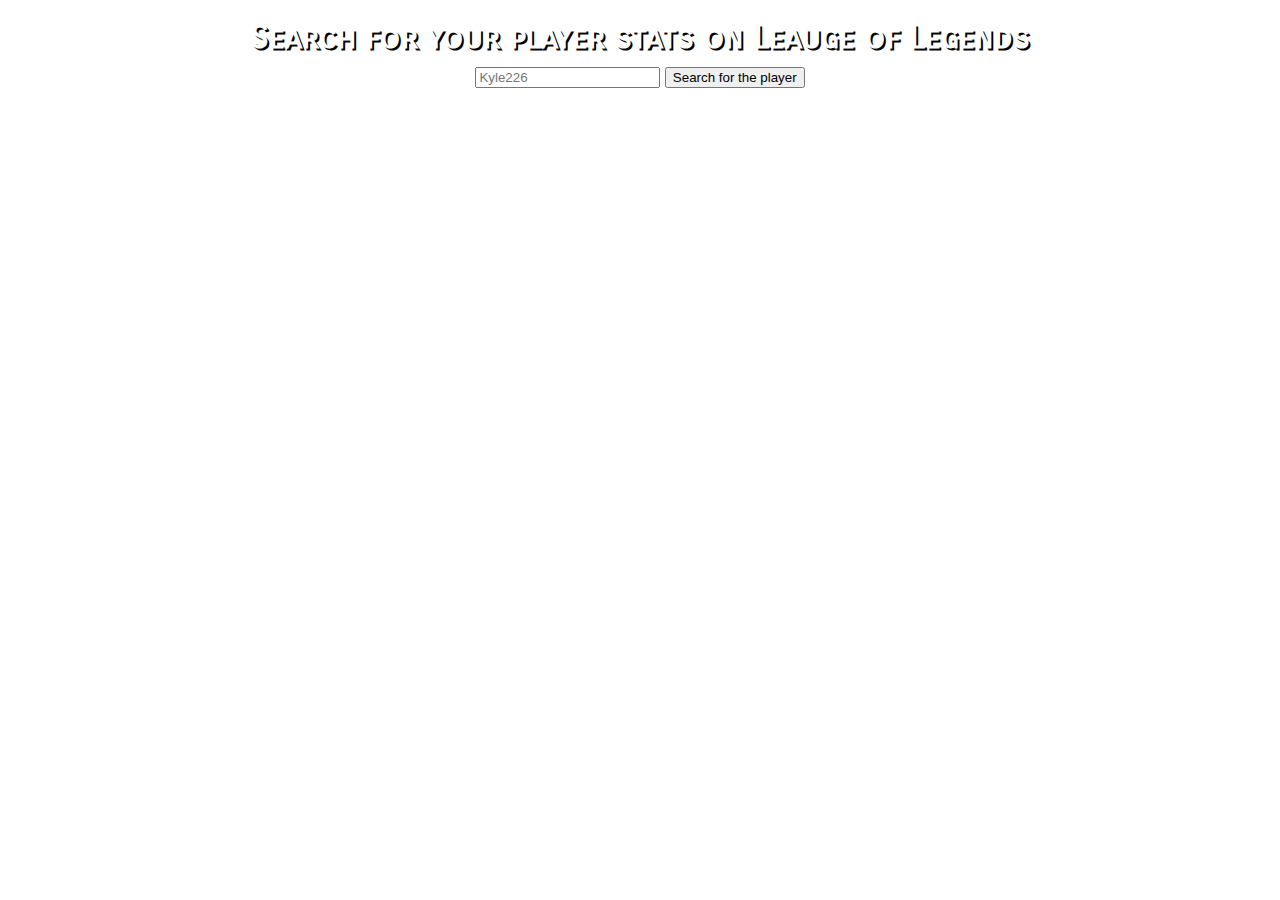
==== index.html @ 928522b2 "Name Search working, icon/stats not" ====
<!DOCTYPE html>
<html lang="en">
<head>
	<title>LoL Player Stats</title>
	<meta charset="utf-8">
	<meta name="description" content="Search League of Legends for player stats">
	<script src="https://ajax.googleapis.com/ajax/libs/jquery/3.3.1/jquery.min.js"></script>
	<link rel="stylesheet" href="https://stackpath.bootstrapcdn.com/bootstrap/4.1.1/css/bootstrap.min.css" integrity="sha384-WskhaSGFgHYWDcbwN70/dfYBj47jz9qbsMId/iRN3ewGhXQFZCSftd1LZCfmhktB" crossorigin="anonymous">
	<link rel="stylesheet" type="text/css" href="main.css">
	<link href="https://fonts.googleapis.com/css?family=Carrois+Gothic+SC" rel="stylesheet">
</head>
<body>
	<header role="banner">
		<div class="container">
			<h1>Search for your player stats on Leauge of Legends</h1>
		</div>
		
	</header>
	<main role="main">
	<div class="container">
		<form for ="nameSearch">
			<label for="nameSearch"><input type="text" name="nameSearch" placeholder="Kyle226"></label>
			<button type="submit" class="btn btn-primary">Search for the player</button>
		</form>
		<div class="player-stats">

				<!--<div class="row">
					<div class="col-md border">
						<h3>Solo</h3>
						<ul>
							<li>Kills: 0</li>
							<li>Top3: 0</li>
							<li>Top10: 0</li>
							<li>Kill/Death Ratio: 0.95</li>
							<li>Time Played: 14h, 27min</li>
						</ul>
					</div>
					<div class="col-md border">
						<h3>Duo</h3>
						<ul>
							<li>Kills: 0</li>
							<li>Top3: 0</li>
							<li>Top10: 0</li>
							<li>Kill/Death Ratio: 1.5</li>
							<li>Time Plated: 1H, 15min</li>
						</ul>
					</div>
					<div class="col-md border">
						<h3>Squad</h3>
						<ul>
							<li>Kills: 0</li>
							<li>Top3: 0</li>
							<li>Top10: 0</li>
							<li>Kill/Death Ratio: 2.0</li>
							<li>Time Played: 24h, 15min</li>
						</ul>
					</div>
				</div> -->
				<!--<div class="row">
					<div class="col-xl border">
						<h3>Lifetime</h3>
						<ul>
							<li>Kills: 0</li>
							<li>Top3: 0</li>
							<li>Top10: 0</li>
							<li>Kill/Death Ratio: 2.0</li>
							<li>Time Played: 24h, 15min</li>
						</ul>
					</div>
				</div> -->
				
			<!-- </div>	 -->
		</div>
	</main>
<script type="text/javascript" src="app.js"></script>
</body>
</html>
---- main.css ----
* {
	box-sizing: border-box;
}

body {
	font-family: 'Carrois Gothic SC', sans-serif;
	background-image: url('http://cdn.leagueoflegends.com/game-info/1.1.9/images/champion/backdrop/bg-blitzcrank.jpg');
	text-shadow: 2px 2px black;
	color: white
}

h1, h2, h3 {
	margin: auto;
	text-align: center;
	padding: 10px;
}

form {
	margin: auto;
	text-align: center;
	font-family: 'Anton', sans-serif;
}

.center-text {
	text-align: center;
}

.border {
	border: black 5px solid;
  	background-color: rgba(50, 31, 31, 0.8);
}

.icon {
	width: 64px;
	height: 64px;
	display: inline-block;
	margin: auto;
	font-size: 10px;
}
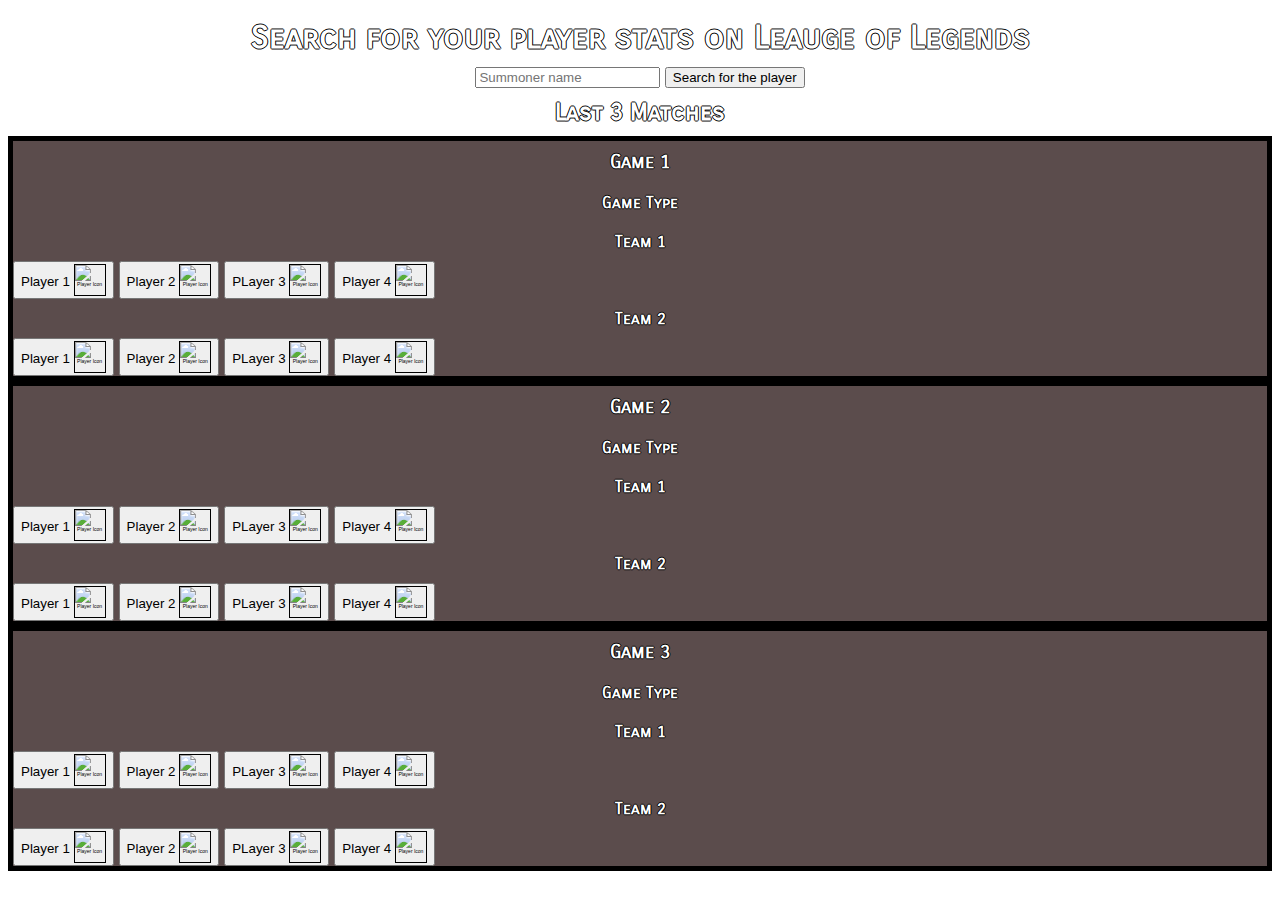
==== commit b3d2464c: "icons work need to getMatch" ====
--- a/index.html
+++ b/index.html
@@ -3,6 +3,7 @@
 <head>
 	<title>LoL Player Stats</title>
 	<meta charset="utf-8">
+	<meta name="viewport" content="width=device-width, initial-scale=1">
 	<meta name="description" content="Search League of Legends for player stats">
 	<script src="https://ajax.googleapis.com/ajax/libs/jquery/3.3.1/jquery.min.js"></script>
 	<link rel="stylesheet" href="https://stackpath.bootstrapcdn.com/bootstrap/4.1.1/css/bootstrap.min.css" integrity="sha384-WskhaSGFgHYWDcbwN70/dfYBj47jz9qbsMId/iRN3ewGhXQFZCSftd1LZCfmhktB" crossorigin="anonymous">
@@ -19,57 +20,81 @@
 	<main role="main">
 	<div class="container">
 		<form for ="nameSearch">
-			<label for="nameSearch"><input type="text" name="nameSearch" placeholder="Kyle226"></label>
+			<label for="nameSearch"><input type="text" name="nameSearch" placeholder="Summoner name"></label>
 			<button type="submit" class="btn btn-primary">Search for the player</button>
 		</form>
 		<div class="player-stats">
-
-				<!--<div class="row">
-					<div class="col-md border">
-						<h3>Solo</h3>
-						<ul>
-							<li>Kills: 0</li>
-							<li>Top3: 0</li>
-							<li>Top10: 0</li>
-							<li>Kill/Death Ratio: 0.95</li>
-							<li>Time Played: 14h, 27min</li>
-						</ul>
+		</div>
+		<div class='player-history'>
+			<h2>Last 3 Matches</h2>
+			<div class="row">
+				<div class="col-md border">
+					<h3>Game 1</h3>
+					<h4>Game Type</h4>
+					<div class="col-s">
+						<div class="list-group">
+						<h4>Team 1</h4>
+						  <button value="Player1" type="button" class="list-group-item list-group-item-action">Player 1 <img src=${iconURL+ icon}.png alt='Player Icon' class='smallicon'></button>
+						  <button value="Player2" type="button" class="list-group-item list-group-item-action">Player 2 <img src=${iconURL+ icon}.png alt='Player Icon' class='smallicon'></button>
+						  <button value="player3" type="button" class="list-group-item list-group-item-action">PLayer 3 <img src=${iconURL+ icon}.png alt='Player Icon' class='smallicon'></button>
+						  <button value="player4" type="button" class="list-group-item list-group-item-action">Player 4 <img src=${iconURL+ icon}.png alt='Player Icon' class='smallicon'></button>
+						</div>
 					</div>
-					<div class="col-md border">
-						<h3>Duo</h3>
-						<ul>
-							<li>Kills: 0</li>
-							<li>Top3: 0</li>
-							<li>Top10: 0</li>
-							<li>Kill/Death Ratio: 1.5</li>
-							<li>Time Plated: 1H, 15min</li>
-						</ul>
+					<div class="col-s">
+						<div class="list-group">
+						<h4>Team 2</h4>
+						  <button value="Player1" type="button" class="list-group-item list-group-item-action">Player 1 <img src=${iconURL+ icon}.png alt='Player Icon' class='smallicon'></button>
+						  <button value="Player2" type="button" class="list-group-item list-group-item-action">Player 2 <img src=${iconURL+ icon}.png alt='Player Icon' class='smallicon'></button>
+						  <button value="player3" type="button" class="list-group-item list-group-item-action">PLayer 3 <img src=${iconURL+ icon}.png alt='Player Icon' class='smallicon'></button>
+						  <button value="player4" type="button" class="list-group-item list-group-item-action">Player 4 <img src=${iconURL+ icon}.png alt='Player Icon' class='smallicon'></button>
+						</div>
 					</div>
-					<div class="col-md border">
-						<h3>Squad</h3>
-						<ul>
-							<li>Kills: 0</li>
-							<li>Top3: 0</li>
-							<li>Top10: 0</li>
-							<li>Kill/Death Ratio: 2.0</li>
-							<li>Time Played: 24h, 15min</li>
-						</ul>
+				</div>
+				<div class="col-md border">
+					<h3>Game 2</h3>
+					<h4>Game Type</h4>
+					<div class="col-s">
+						<div class="list-group">
+						<h4>Team 1</h4>
+						  <button value="Player1" type="button" class="list-group-item list-group-item-action">Player 1 <img src=${iconURL+ icon}.png alt='Player Icon' class='smallicon'></button>
+						  <button value="Player2" type="button" class="list-group-item list-group-item-action">Player 2 <img src=${iconURL+ icon}.png alt='Player Icon' class='smallicon'></button>
+						  <button value="player3" type="button" class="list-group-item list-group-item-action">PLayer 3 <img src=${iconURL+ icon}.png alt='Player Icon' class='smallicon'></button>
+						  <button value="player4" type="button" class="list-group-item list-group-item-action">Player 4 <img src=${iconURL+ icon}.png alt='Player Icon' class='smallicon'></button>
+						</div>
 					</div>
-				</div> -->
-				<!--<div class="row">
-					<div class="col-xl border">
-						<h3>Lifetime</h3>
-						<ul>
-							<li>Kills: 0</li>
-							<li>Top3: 0</li>
-							<li>Top10: 0</li>
-							<li>Kill/Death Ratio: 2.0</li>
-							<li>Time Played: 24h, 15min</li>
-						</ul>
+					<div class="col-s">
+						<div class="list-group">
+						<h4>Team 2</h4>
+						  <button value="Player1" type="button" class="list-group-item list-group-item-action">Player 1 <img src=${iconURL+ icon}.png alt='Player Icon' class='smallicon'></button>
+						  <button value="Player2" type="button" class="list-group-item list-group-item-action">Player 2 <img src=${iconURL+ icon}.png alt='Player Icon' class='smallicon'></button>
+						  <button value="player3" type="button" class="list-group-item list-group-item-action">PLayer 3 <img src=${iconURL+ icon}.png alt='Player Icon' class='smallicon'></button>
+						  <button value="player4" type="button" class="list-group-item list-group-item-action">Player 4 <img src=${iconURL+ icon}.png alt='Player Icon' class='smallicon'></button>
+						</div>
 					</div>
-				</div> -->
-				
-			<!-- </div>	 -->
+				</div>
+				<div class="col-md border">
+					<h3>Game 3</h3>
+					<h4>Game Type</h4>
+					<div class="col-s">
+						<div class="list-group">
+						<h4>Team 1</h4>
+						  <button value="Player1" type="button" class="list-group-item list-group-item-action">Player 1 <img src=${iconURL+ icon}.png alt='Player Icon' class='smallicon'></button>
+						  <button value="Player2" type="button" class="list-group-item list-group-item-action">Player 2 <img src=${iconURL+ icon}.png alt='Player Icon' class='smallicon'></button>
+						  <button value="player3" type="button" class="list-group-item list-group-item-action">PLayer 3 <img src=${iconURL+ icon}.png alt='Player Icon' class='smallicon'></button>
+						  <button value="player4" type="button" class="list-group-item list-group-item-action">Player 4 <img src=${iconURL+ icon}.png alt='Player Icon' class='smallicon'></button>
+						</div>
+					</div>
+					<div class="col-s">
+						<div class="list-group">
+						<h4>Team 2</h4>
+						  <button value="Player1" type="button" class="list-group-item list-group-item-action">Player 1 <img src=${iconURL+ icon}.png alt='Player Icon' class='smallicon'></button>
+						  <button value="Player2" type="button" class="list-group-item list-group-item-action">Player 2 <img src=${iconURL+ icon}.png alt='Player Icon' class='smallicon'></button>
+						  <button value="player3" type="button" class="list-group-item list-group-item-action">PLayer 3 <img src=${iconURL+ icon}.png alt='Player Icon' class='smallicon'></button>
+						  <button value="player4" type="button" class="list-group-item list-group-item-action">Player 4 <img src=${iconURL+ icon}.png alt='Player Icon' class='smallicon'></button>
+						</div>
+					</div>
+				</div>
+			</div>  	
 		</div>
 	</main>
 <script type="text/javascript" src="app.js"></script>
--- a/main.css
+++ b/main.css
@@ -1,15 +1,32 @@
 * {
 	box-sizing: border-box;
+}
+
+body:before {
+	content: "";
+	display: block;
+	left: 0;
+	top: 0;
+	width: 100%;
+	height: 100%;
+	z-index: -10;
+	background-image: url('http://cdn.leagueoflegends.com/game-info/1.1.9/images/champion/backdrop/bg-blitzcrank.jpg');
+	-webkit-background-size: cover;
+	-moz-background-size: cover;
+	-o-background-size: cover;
+	background-size: cover;
+
 }
 
 body {
 	font-family: 'Carrois Gothic SC', sans-serif;
 	background-image: url('http://cdn.leagueoflegends.com/game-info/1.1.9/images/champion/backdrop/bg-blitzcrank.jpg');
-	text-shadow: 2px 2px black;
-	color: white
+	background-size: cover;
+	text-shadow: -1px 0 black, 0 1px black, 1px 0 black, 0 -1px black;
+	color: white;
 }
 
-h1, h2, h3 {
+h1, h2, h3, h4 {
 	margin: auto;
 	text-align: center;
 	padding: 10px;
@@ -19,6 +36,11 @@
 	margin: auto;
 	text-align: center;
 	font-family: 'Anton', sans-serif;
+}
+
+button {
+	margin: auto;
+	text-align: center !important;
 }
 
 .center-text {
@@ -36,4 +58,13 @@
 	display: inline-block;
 	margin: auto;
 	font-size: 10px;
+	border: black 1px solid;
+}
+.smallicon {
+	width: 32px;
+	height: 32px;
+	display: inline-block;
+	margin: auto;
+	font-size: 5px;
+	border: black 1px solid;
 }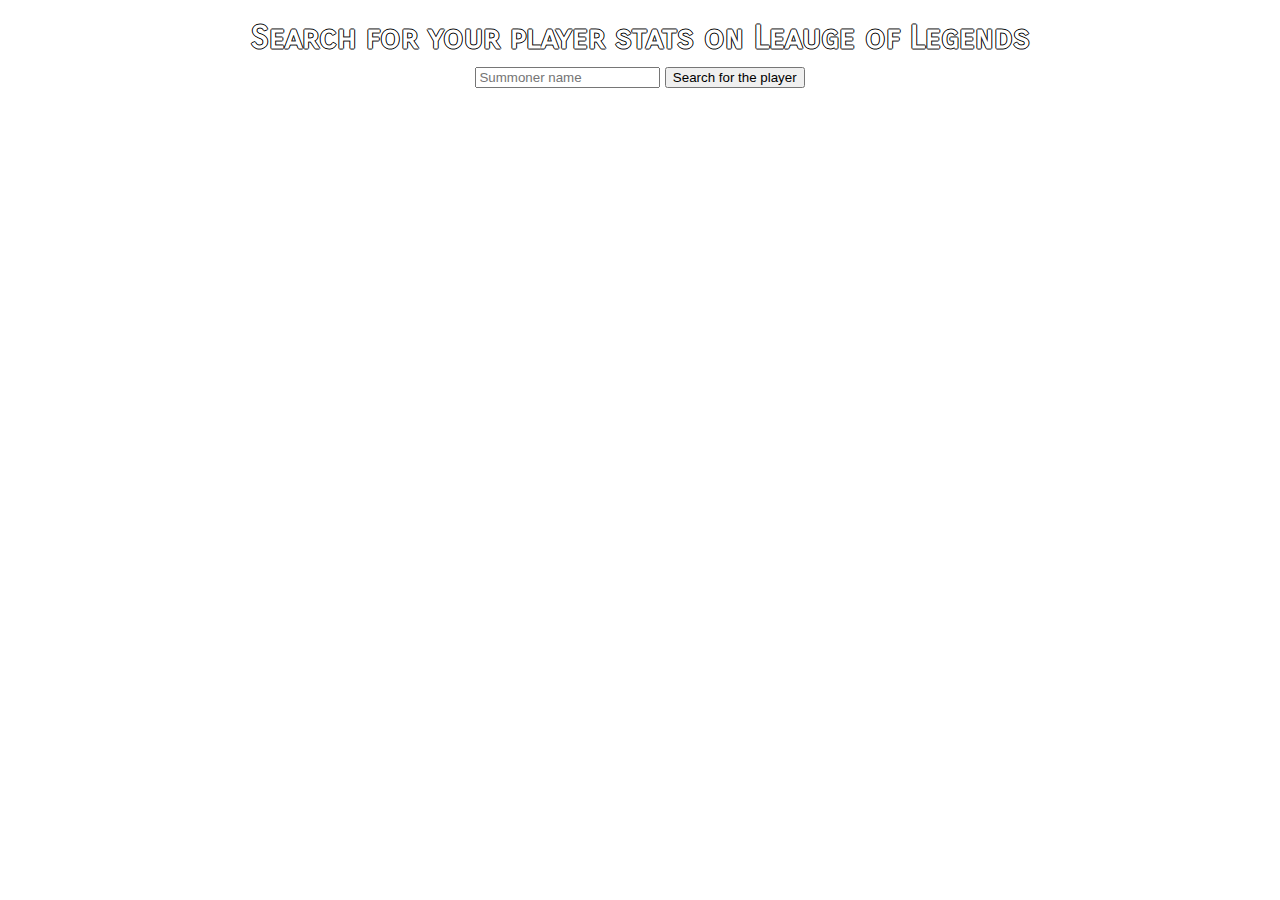
==== commit 40c59fdc: "Working" ====
--- a/index.html
+++ b/index.html
@@ -21,12 +21,21 @@
 	<div class="container">
 		<form for ="nameSearch">
 			<label for="nameSearch"><input type="text" name="nameSearch" placeholder="Summoner name"></label>
-			<button type="submit" class="btn btn-primary">Search for the player</button>
+			<button type="submit" class="btn btn-primary submit">Search for the player</button>
+			<button type="reset" class="btn btn-danger reset hidden">Reset</button>
 		</form>
 		<div class="player-stats">
 		</div>
-		<div class='player-history'>
-			<h2>Last 3 Matches</h2>
+		<div class="matches">
+		</div>
+		<div class="row">
+			<div class='game-1 col-md'>
+			</div>
+			<div class="game-2 col-md">
+			</div>
+			<div class="game-3 col-md">
+			</div>
+			<!-- <h2>Last 3 Matches</h2>
 			<div class="row">
 				<div class="col-md border">
 					<h3>Game 1</h3>
@@ -93,9 +102,9 @@
 						  <button value="player4" type="button" class="list-group-item list-group-item-action">Player 4 <img src=${iconURL+ icon}.png alt='Player Icon' class='smallicon'></button>
 						</div>
 					</div>
-				</div>
-			</div>  	
+				</div> -->
 		</div>
+	</div>
 	</main>
 <script type="text/javascript" src="app.js"></script>
 </body>
--- a/main.css
+++ b/main.css
@@ -43,6 +43,10 @@
 	text-align: center !important;
 }
 
+.hidden {
+	display: none;
+}
+
 .center-text {
 	text-align: center;
 }
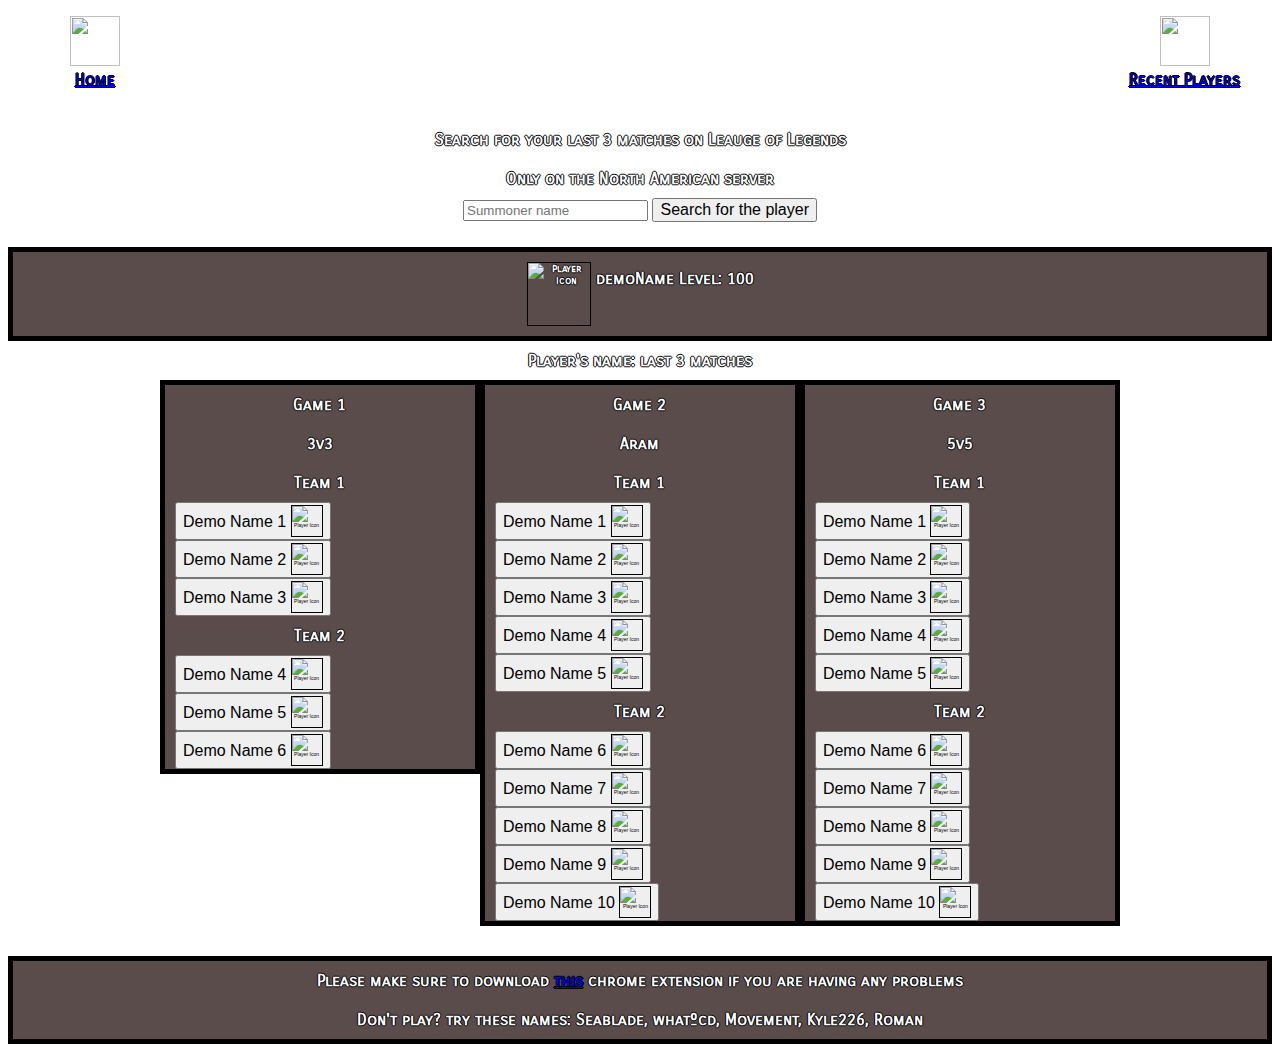
==== commit 6daafa8e: "Fixed Moblie-first/Aria" ====
--- a/index.html
+++ b/index.html
@@ -1,7 +1,7 @@
 <!DOCTYPE html>
 <html lang="en">
 <head>
-	<title>LoL Player Stats</title>
+	<title>LoL Player Recent Players log</title>
 	<meta charset="utf-8">
 	<meta name="viewport" content="width=device-width, initial-scale=1">
 	<meta name="description" content="Search League of Legends for player stats">
@@ -11,101 +11,102 @@
 	<link href="https://fonts.googleapis.com/css?family=Carrois+Gothic+SC" rel="stylesheet">
 </head>
 <body>
+<nav role="navigation">
+	<figure class="nav-link right"><a href="./Welcome.html"><img class="nav-icon" src="https://vignette.wikia.nocookie.net/leagueoflegends/images/1/12/League_of_Legends_Icon.png/revision/latest?cb=20150402234343"><figcaption class="caption">Home</figcaption></a></figure>
+	<figure class="nav-link left"><a href="./index.html"><img class="nav-icon" src="https://vignette.wikia.nocookie.net/leagueoflegends/images/1/11/Ekko_Poro_Icon.jpg/revision/latest?cb=20160130013011"><figcaption class="caption">Recent Players</figcaption></a></figure>
+</nav>
 	<header role="banner">
 		<div class="container">
-			<h1>Search for your player stats on Leauge of Legends</h1>
+			<h1>Search for your last 3 matches on Leauge of Legends</h1>
+			<h2>Only on the North American server</h2>
 		</div>
-		
 	</header>
 	<main role="main">
 	<div class="container">
-		<form for ="nameSearch">
+		<form for="nameSearch">
 			<label for="nameSearch"><input type="text" name="nameSearch" placeholder="Summoner name"></label>
 			<button type="submit" class="btn btn-primary submit">Search for the player</button>
 			<button type="reset" class="btn btn-danger reset hidden">Reset</button>
 		</form>
-		<div class="player-stats">
+		<div aria-live="assertive" class="player-name" role="Player Name">
+			<div class="container border"><h1><img src=http://ddragon.leagueoflegends.com/cdn/6.24.1/img/profileicon/1.png alt='Player Icon' class='icon'> demoName Level: 100</h1>
+	</div>
 		</div>
-		<div class="matches">
+		<div class="matches" role="Match List">
+			<h2>Player's name: last 3 matches</h2>
 		</div>
-		<div class="row">
-			<div class='game-1 col-md'>
-			</div>
-			<div class="game-2 col-md">
-			</div>
-			<div class="game-3 col-md">
-			</div>
-			<!-- <h2>Last 3 Matches</h2>
-			<div class="row">
-				<div class="col-md border">
-					<h3>Game 1</h3>
-					<h4>Game Type</h4>
-					<div class="col-s">
+		<div class="rows">
+			<div aria-live="assertive" class='game-1 colu-4 border'>
+				<h3>Game 1</h3>
+					<h4>3v3</h4>
+					<div>
 						<div class="list-group">
 						<h4>Team 1</h4>
-						  <button value="Player1" type="button" class="list-group-item list-group-item-action">Player 1 <img src=${iconURL+ icon}.png alt='Player Icon' class='smallicon'></button>
-						  <button value="Player2" type="button" class="list-group-item list-group-item-action">Player 2 <img src=${iconURL+ icon}.png alt='Player Icon' class='smallicon'></button>
-						  <button value="player3" type="button" class="list-group-item list-group-item-action">PLayer 3 <img src=${iconURL+ icon}.png alt='Player Icon' class='smallicon'></button>
-						  <button value="player4" type="button" class="list-group-item list-group-item-action">Player 4 <img src=${iconURL+ icon}.png alt='Player Icon' class='smallicon'></button>
+						  <button value="${player1.summonerName}" type="button" class="list-group-item list-group-item-action">Demo Name 1 <img src=http://ddragon.leagueoflegends.com/cdn/6.24.1/img/profileicon/2.png alt='Player Icon' class='smallicon'></button>
+						  <button value="${player2.summonerName}" type="button" class="list-group-item list-group-item-action">Demo Name 2 <img src=http://ddragon.leagueoflegends.com/cdn/6.24.1/img/profileicon/3.png alt='Player Icon' class='smallicon'></button>
+						  <button value="${player3.summonerName}" type="button" class="list-group-item list-group-item-action">Demo Name 3 <img src=http://ddragon.leagueoflegends.com/cdn/6.24.1/img/profileicon/4.png alt='Player Icon' class='smallicon'></button>
 						</div>
 					</div>
-					<div class="col-s">
+					<div>
 						<div class="list-group">
 						<h4>Team 2</h4>
-						  <button value="Player1" type="button" class="list-group-item list-group-item-action">Player 1 <img src=${iconURL+ icon}.png alt='Player Icon' class='smallicon'></button>
-						  <button value="Player2" type="button" class="list-group-item list-group-item-action">Player 2 <img src=${iconURL+ icon}.png alt='Player Icon' class='smallicon'></button>
-						  <button value="player3" type="button" class="list-group-item list-group-item-action">PLayer 3 <img src=${iconURL+ icon}.png alt='Player Icon' class='smallicon'></button>
-						  <button value="player4" type="button" class="list-group-item list-group-item-action">Player 4 <img src=${iconURL+ icon}.png alt='Player Icon' class='smallicon'></button>
+						  <button value="${player4.summonerName}" type="button" class="list-group-item list-group-item-action">Demo Name 4 <img src=http://ddragon.leagueoflegends.com/cdn/6.24.1/img/profileicon/5.png alt='Player Icon' class='smallicon'></button>
+						  <button value="${player5.summonerName}" type="button" class="list-group-item list-group-item-action">Demo Name 5 <img src=http://ddragon.leagueoflegends.com/cdn/6.24.1/img/profileicon/6.png alt='Player Icon' class='smallicon'></button>
+						  <button value="${player6.summonerName}" type="button" class="list-group-item list-group-item-action">Demo Name 6 <img src=http://ddragon.leagueoflegends.com/cdn/6.24.1/img/profileicon/7.png alt='Player Icon' class='smallicon'></button>
 						</div>
 					</div>
-				</div>
-				<div class="col-md border">
-					<h3>Game 2</h3>
-					<h4>Game Type</h4>
-					<div class="col-s">
+			</div>
+			<div aria-live="assertive" class="game-2 colu-4 border">
+				<h3>Game 2</h3>
+					<h4>Aram</h4>
+					<div>
 						<div class="list-group">
 						<h4>Team 1</h4>
-						  <button value="Player1" type="button" class="list-group-item list-group-item-action">Player 1 <img src=${iconURL+ icon}.png alt='Player Icon' class='smallicon'></button>
-						  <button value="Player2" type="button" class="list-group-item list-group-item-action">Player 2 <img src=${iconURL+ icon}.png alt='Player Icon' class='smallicon'></button>
-						  <button value="player3" type="button" class="list-group-item list-group-item-action">PLayer 3 <img src=${iconURL+ icon}.png alt='Player Icon' class='smallicon'></button>
-						  <button value="player4" type="button" class="list-group-item list-group-item-action">Player 4 <img src=${iconURL+ icon}.png alt='Player Icon' class='smallicon'></button>
+						  <button value="${player1.summonerName}" type="button" class="list-group-item list-group-item-action">Demo Name 1 <img src=http://ddragon.leagueoflegends.com/cdn/6.24.1/img/profileicon/8.png alt='Player Icon' class='smallicon'></button>
+						  <button value="${player2.summonerName}" type="button" class="list-group-item list-group-item-action">Demo Name 2 <img src=http://ddragon.leagueoflegends.com/cdn/6.24.1/img/profileicon/9.png alt='Player Icon' class='smallicon'></button>
+						  <button value="${player3.summonerName}" type="button" class="list-group-item list-group-item-action">Demo Name 3 <img src=http://ddragon.leagueoflegends.com/cdn/6.24.1/img/profileicon/28.png alt='Player Icon' class='smallicon'></button>
+						  <button value="${player4.summonerName}" type="button" class="list-group-item list-group-item-action">Demo Name 4 <img src=http://ddragon.leagueoflegends.com/cdn/6.24.1/img/profileicon/10.png alt='Player Icon' class='smallicon'></button>
+						  <button value="${player5.summonerName}" type="button" class="list-group-item list-group-item-action">Demo Name 5 <img src=http://ddragon.leagueoflegends.com/cdn/6.24.1/img/profileicon/11.png alt='Player Icon' class='smallicon'></button>
 						</div>
 					</div>
-					<div class="col-s">
+					<div>
 						<div class="list-group">
 						<h4>Team 2</h4>
-						  <button value="Player1" type="button" class="list-group-item list-group-item-action">Player 1 <img src=${iconURL+ icon}.png alt='Player Icon' class='smallicon'></button>
-						  <button value="Player2" type="button" class="list-group-item list-group-item-action">Player 2 <img src=${iconURL+ icon}.png alt='Player Icon' class='smallicon'></button>
-						  <button value="player3" type="button" class="list-group-item list-group-item-action">PLayer 3 <img src=${iconURL+ icon}.png alt='Player Icon' class='smallicon'></button>
-						  <button value="player4" type="button" class="list-group-item list-group-item-action">Player 4 <img src=${iconURL+ icon}.png alt='Player Icon' class='smallicon'></button>
+						  <button value="${player6.summonerName}" type="button" class="list-group-item list-group-item-action">Demo Name 6 <img src=http://ddragon.leagueoflegends.com/cdn/6.24.1/img/profileicon/12.png alt='Player Icon' class='smallicon'></button>
+						  <button value="${player7.summonerName}" type="button" class="list-group-item list-group-item-action">Demo Name 7 <img src=http://ddragon.leagueoflegends.com/cdn/6.24.1/img/profileicon/13.png alt='Player Icon' class='smallicon'></button>
+						  <button value="${player8.summonerName}" type="button" class="list-group-item list-group-item-action">Demo Name 8 <img src=http://ddragon.leagueoflegends.com/cdn/6.24.1/img/profileicon/15.png alt='Player Icon' class='smallicon'></button>
+						  <button value="${player9.summonerName}" type="button" class="list-group-item list-group-item-action">Demo Name 9 <img src=http://ddragon.leagueoflegends.com/cdn/6.24.1/img/profileicon/16.png alt='Player Icon' class='smallicon'></button>
+						  <button value="${player10.summonerName}" type="button" class="list-group-item list-group-item-action">Demo Name 10 <img src=http://ddragon.leagueoflegends.com/cdn/6.24.1/img/profileicon/17.png alt='Player Icon' class='smallicon'></button>
 						</div>
 					</div>
-				</div>
-				<div class="col-md border">
-					<h3>Game 3</h3>
-					<h4>Game Type</h4>
-					<div class="col-s">
+			</div>
+			<div aria-live="assertive" class="game-3 colu-4 border">
+				<h3>Game 3</h3>
+					<h4>5v5</h4>
+					<div>
 						<div class="list-group">
 						<h4>Team 1</h4>
-						  <button value="Player1" type="button" class="list-group-item list-group-item-action">Player 1 <img src=${iconURL+ icon}.png alt='Player Icon' class='smallicon'></button>
-						  <button value="Player2" type="button" class="list-group-item list-group-item-action">Player 2 <img src=${iconURL+ icon}.png alt='Player Icon' class='smallicon'></button>
-						  <button value="player3" type="button" class="list-group-item list-group-item-action">PLayer 3 <img src=${iconURL+ icon}.png alt='Player Icon' class='smallicon'></button>
-						  <button value="player4" type="button" class="list-group-item list-group-item-action">Player 4 <img src=${iconURL+ icon}.png alt='Player Icon' class='smallicon'></button>
+						  <button value="${player1.summonerName}" type="button" class="list-group-item list-group-item-action">Demo Name 1 <img src=http://ddragon.leagueoflegends.com/cdn/6.24.1/img/profileicon/18.png alt='Player Icon' class='smallicon'></button>
+						  <button value="${player2.summonerName}" type="button" class="list-group-item list-group-item-action">Demo Name 2 <img src=http://ddragon.leagueoflegends.com/cdn/6.24.1/img/profileicon/19.png alt='Player Icon' class='smallicon'></button>
+						  <button value="${player3.summonerName}" type="button" class="list-group-item list-group-item-action">Demo Name 3 <img src=http://ddragon.leagueoflegends.com/cdn/6.24.1/img/profileicon/20.png alt='Player Icon' class='smallicon'></button>
+						  <button value="${player4.summonerName}" type="button" class="list-group-item list-group-item-action">Demo Name 4 <img src=http://ddragon.leagueoflegends.com/cdn/6.24.1/img/profileicon/21.png alt='Player Icon' class='smallicon'></button>
+						  <button value="${player5.summonerName}" type="button" class="list-group-item list-group-item-action">Demo Name 5 <img src=http://ddragon.leagueoflegends.com/cdn/6.24.1/img/profileicon/22.png alt='Player Icon' class='smallicon'></button>
 						</div>
 					</div>
-					<div class="col-s">
+					<div>
 						<div class="list-group">
 						<h4>Team 2</h4>
-						  <button value="Player1" type="button" class="list-group-item list-group-item-action">Player 1 <img src=${iconURL+ icon}.png alt='Player Icon' class='smallicon'></button>
-						  <button value="Player2" type="button" class="list-group-item list-group-item-action">Player 2 <img src=${iconURL+ icon}.png alt='Player Icon' class='smallicon'></button>
-						  <button value="player3" type="button" class="list-group-item list-group-item-action">PLayer 3 <img src=${iconURL+ icon}.png alt='Player Icon' class='smallicon'></button>
-						  <button value="player4" type="button" class="list-group-item list-group-item-action">Player 4 <img src=${iconURL+ icon}.png alt='Player Icon' class='smallicon'></button>
+						  <button value="${player6.summonerName}" type="button" class="list-group-item list-group-item-action">Demo Name 6 <img src=http://ddragon.leagueoflegends.com/cdn/6.24.1/img/profileicon/23.png alt='Player Icon' class='smallicon'></button>
+						  <button value="${player7.summonerName}" type="button" class="list-group-item list-group-item-action">Demo Name 7 <img src=http://ddragon.leagueoflegends.com/cdn/6.24.1/img/profileicon/24.png alt='Player Icon' class='smallicon'></button>
+						  <button value="${player8.summonerName}" type="button" class="list-group-item list-group-item-action">Demo Name 8 <img src=http://ddragon.leagueoflegends.com/cdn/6.24.1/img/profileicon/25.png alt='Player Icon' class='smallicon'></button>
+						  <button value="${player9.summonerName}" type="button" class="list-group-item list-group-item-action">Demo Name 9 <img src=http://ddragon.leagueoflegends.com/cdn/6.24.1/img/profileicon/26.png alt='Player Icon' class='smallicon'></button>
+						  <button value="${player10.summonerName}" type="button" class="list-group-item list-group-item-action">Demo Name 10 <img src=http://ddragon.leagueoflegends.com/cdn/6.24.1/img/profileicon/27.png alt='Player Icon' class='smallicon'></button>
 						</div>
 					</div>
-				</div> -->
+			</div>
 		</div>
-	</div>
 	</main>
+	<footer role="footer" class="border"><h4>Please make sure to download <a href="https://chrome.google.com/webstore/detail/allow-control-allow-origi/nlfbmbojpeacfghkpbjhddihlkkiljbi/related?hl=en">this</a> chrome extension if you are having any problems</h4><h5>Don't play? try these names: Seablade, whatºcd, Movement, Kyle226, Roman</h5></footer>
 <script type="text/javascript" src="app.js"></script>
 </body>
 </html>--- a/main.css
+++ b/main.css
@@ -2,34 +2,28 @@
 	box-sizing: border-box;
 }
 
-body:before {
-	content: "";
-	display: block;
-	left: 0;
-	top: 0;
-	width: 100%;
+body {
+	font-family: 'Carrois Gothic SC', sans-serif;
+	background-repeat: no-repeat;
+	background-attachment: fixed;
+	background-position: center;
+	background-image: url('http://www.lol-wallpapers.com/wp-content/uploads/2017/04/Blitzcrank-by-DarrenGeers-HD-Wallpaper-Artwork-Fan-Art-League-of-Legends-lol.jpg');
 	height: 100%;
-	z-index: -10;
-	background-image: url('http://cdn.leagueoflegends.com/game-info/1.1.9/images/champion/backdrop/bg-blitzcrank.jpg');
-	-webkit-background-size: cover;
-	-moz-background-size: cover;
-	-o-background-size: cover;
+	text-shadow: -1px 0 black, 0 1px black, 1px 0 black, 0 -1px black;
 	background-size: cover;
+	color: white;
 
 }
 
-body {
-	font-family: 'Carrois Gothic SC', sans-serif;
-	background-image: url('http://cdn.leagueoflegends.com/game-info/1.1.9/images/champion/backdrop/bg-blitzcrank.jpg');
-	background-size: cover;
-	text-shadow: -1px 0 black, 0 1px black, 1px 0 black, 0 -1px black;
-	color: white;
+header {
+	margin-top: 120px;
 }
 
-h1, h2, h3, h4 {
+h1, h2, h3, h4, h5 {
 	margin: auto;
 	text-align: center;
 	padding: 10px;
+	font-size: 90%;
 }
 
 form {
@@ -41,6 +35,36 @@
 button {
 	margin: auto;
 	text-align: center !important;
+	font-size: 100% !important;
+}
+
+nav {
+	top: 0;
+	position: fixed;
+	width: 100%;
+	height: 90px;
+	z-index: 1;
+	font-size: 100% !important;
+}
+
+
+.left {
+	display: inline-block;
+	position: fixed;
+	right: 0;
+	top: 0;
+}
+
+.right {
+	display: inline-block;
+	position: fixed;
+	left: 0;
+	top: 0;
+}
+
+.main {
+	padding-top: 100px;
+	padding-bottom: 100px; 
 }
 
 .hidden {
@@ -51,9 +75,23 @@
 	text-align: center;
 }
 
+.center {
+	margin-left: auto;
+	margin-right: auto;
+	text-align: center;
+	margin-bottom: 10px;
+}
+
 .border {
 	border: black 5px solid;
   	background-color: rgba(50, 31, 31, 0.8);
+}
+
+.w-border {
+	border: 1px solid #dee2e6;
+	margin-top: 150px;
+  	background-color: rgba(50, 31, 31, 0.8);
+  	margin-bottom: 10px; 
 }
 
 .icon {
@@ -64,6 +102,14 @@
 	font-size: 10px;
 	border: black 1px solid;
 }
+
+.nav-icon {
+	width: 50px;
+	height: 50px;
+	margin-left: 30px;
+	margin-right: 30px;
+}
+
 .smallicon {
 	width: 32px;
 	height: 32px;
@@ -71,4 +117,83 @@
 	margin: auto;
 	font-size: 5px;
 	border: black 1px solid;
-}+}
+
+figure.nav-link {
+    display: inline-block;
+    text-align: center;
+}
+
+.caption {
+	display: block;
+}
+
+.player-name {
+	margin-top: 25px;
+}
+
+.rows {
+  max-width: 1000px;
+  padding-left: 20px;
+  padding-right: 20px;
+  margin: 0 auto;
+  margin-bottom: 10px;
+}
+
+.rows::before,
+.rows::after {
+  display: table;
+  content: '';
+}
+
+.rows::after {
+  clear: both;
+}
+.colu-3, .colu-4, .colu-6, .colu-12 {
+  float: left;
+  padding-left: 1.04166666%;
+  padding-right: 1.04166666%;
+}
+
+.colu-3, .colu-4, .colu-6, .colu-12 {
+  width: 100%;
+}
+
+.game-1, .game-2, .game-3 {
+	margin-bottom: 20px;
+}
+
+@media only screen and (min-width: 640px) {
+
+  .colu-3 {
+    width: 25%;
+  }
+
+  .colu-4 {
+    width: 33.33%
+  }
+
+  .colu-6 {
+    width: 50%;
+  }
+
+  .colu-12 {
+    width: 100%;
+  }
+}
+@media only screen and (min-width: 426px) {
+	h1, h2, h3, h4, h5 {
+		font-size: 100%;
+	}
+	body {
+		background-image: url('http://cdn.leagueoflegends.com/game-info/1.1.9/images/champion/backdrop/bg-blitzcrank.jpg');
+		background-repeat: no-repeat;
+		background-attachment: fixed;
+		background-position: center;
+		height: 100%;
+	}
+
+}
+@media only screen and (min-width: 320px) {
+
+}
